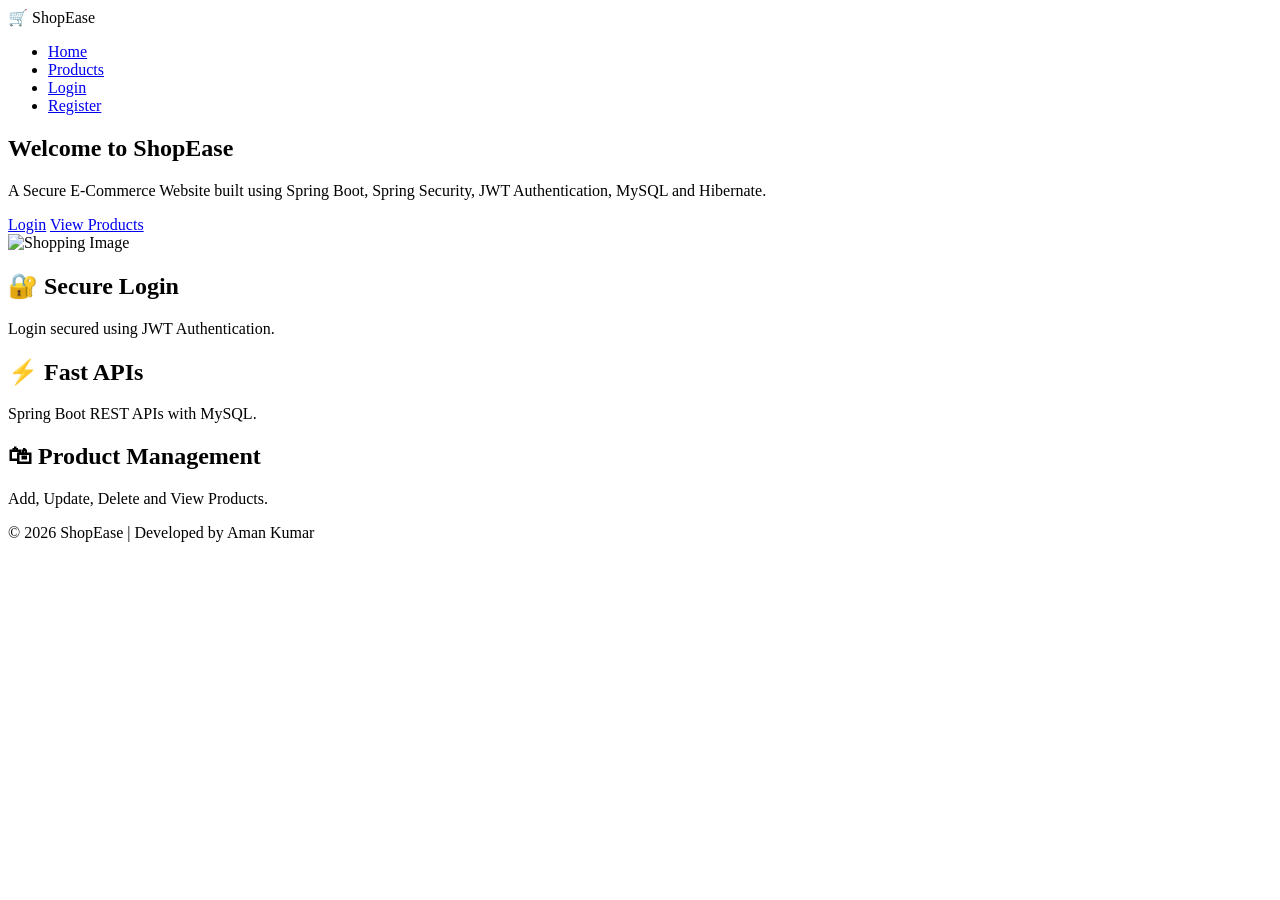
==== shopease/src/main/resources/static/index.html @ 99919be0 "Added frontend landing page" ====
<!DOCTYPE html>
<html lang="en">
<head>
    <meta charset="UTF-8">
    <meta name="viewport" content="width=device-width, initial-scale=1.0">
    <title>ShopEase</title>
    <link rel="stylesheet" href="css/style.css">
</head>
<body>

<nav class="navbar">
    <div class="logo">🛒 ShopEase</div>
    <ul class="menu">
        <li><a href="index.html">Home</a></li>
        <li><a href="products.html">Products</a></li>
        <li><a href="login.html">Login</a></li>
        <li><a href="register.html">Register</a></li>
    </ul>
</nav>

<section class="hero-section">
    <div class="left-section">
        <h1 class="main-heading">Welcome to ShopEase</h1>
        <p class="description">
            A Secure E-Commerce Website built using Spring Boot, Spring Security, JWT Authentication, MySQL and Hibernate.
        </p>
        <div class="button-section">
            <a href="login.html" class="login-button">Login</a>
            <a href="products.html" class="product-button">View Products</a>
        </div>
    </div>

    <div class="right-section">
        <img src="https://cdn-icons-png.flaticon.com/512/3081/3081559.png" alt="Shopping Image" class="hero-image">
    </div>
</section>

<section class="feature-section">
    <div class="feature-card">
        <h2>🔐 Secure Login</h2>
        <p>Login secured using JWT Authentication.</p>
    </div>

    <div class="feature-card">
        <h2>⚡ Fast APIs</h2>
        <p>Spring Boot REST APIs with MySQL.</p>
    </div>

    <div class="feature-card">
        <h2>🛍 Product Management</h2>
        <p>Add, Update, Delete and View Products.</p>
    </div>
</section>

<footer class="footer">
    © 2026 ShopEase | Developed by Aman Kumar
</footer>

</body>
</html>
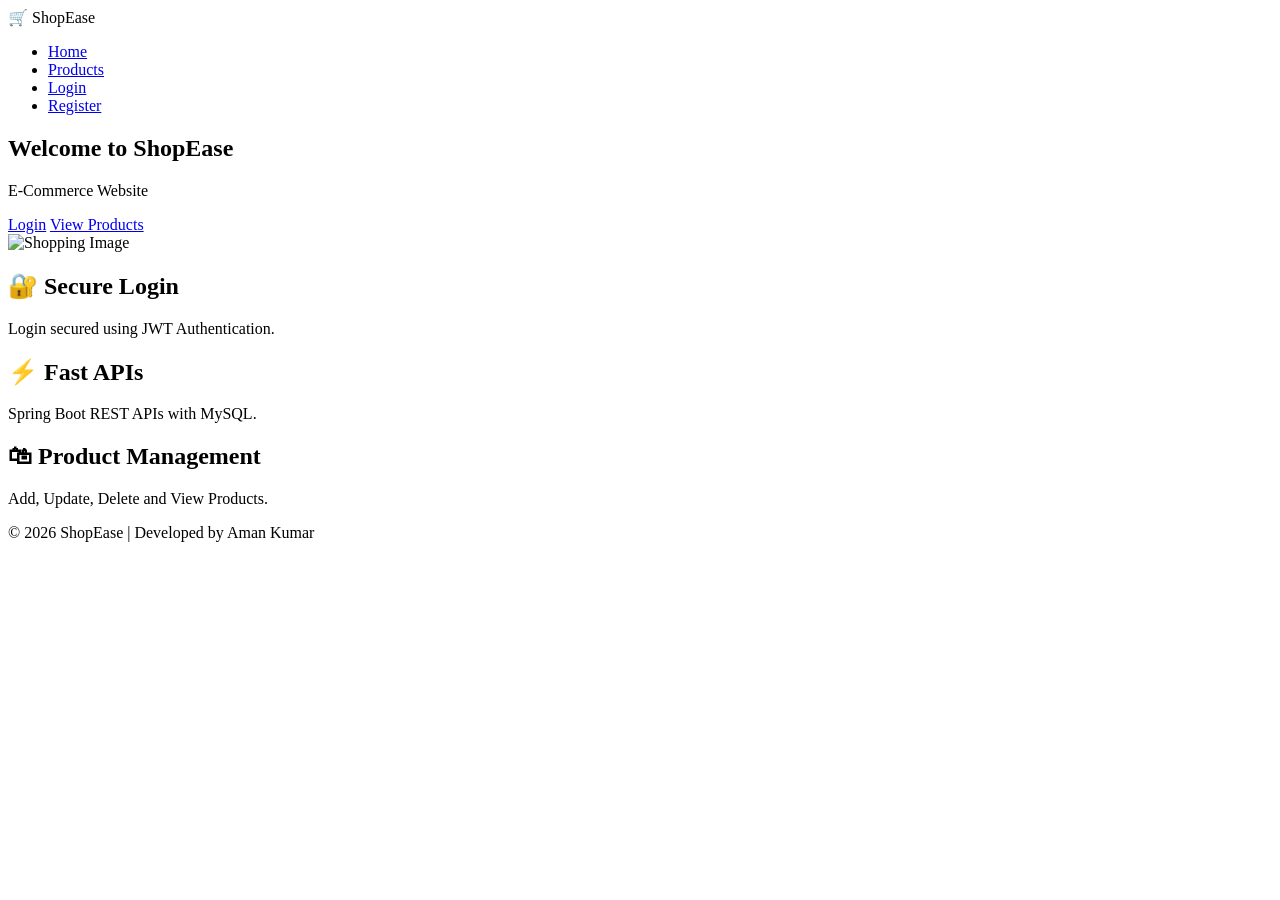
==== commit 4b8cd4d0: "Added Dashboard" ====
--- a/shopease/src/main/resources/static/index.html
+++ b/shopease/src/main/resources/static/index.html
@@ -22,7 +22,7 @@
     <div class="left-section">
         <h1 class="main-heading">Welcome to ShopEase</h1>
         <p class="description">
-            A Secure E-Commerce Website built using Spring Boot, Spring Security, JWT Authentication, MySQL and Hibernate.
+            E-Commerce Website
         </p>
         <div class="button-section">
             <a href="login.html" class="login-button">Login</a>
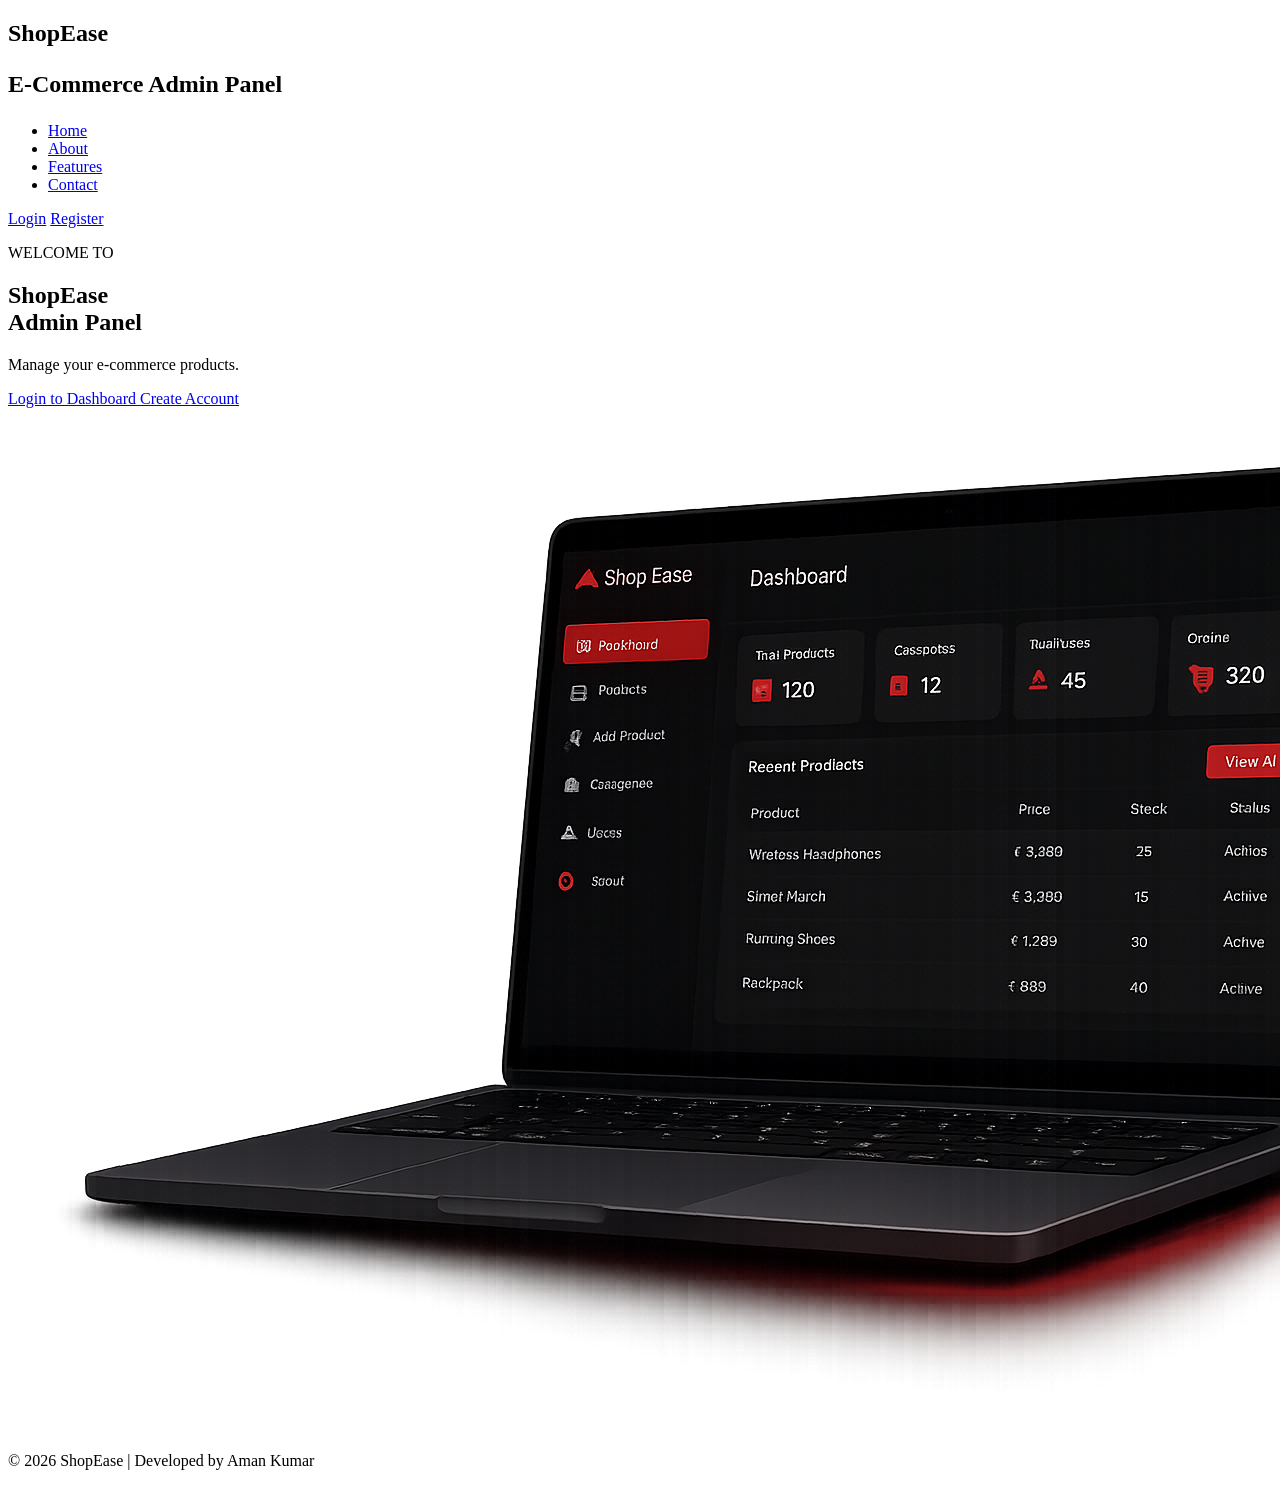
==== commit 858e22ac: "register page complete" ====
--- a/shopease/src/main/resources/static/index.html
+++ b/shopease/src/main/resources/static/index.html
@@ -3,57 +3,80 @@
 <head>
     <meta charset="UTF-8">
     <meta name="viewport" content="width=device-width, initial-scale=1.0">
-    <title>ShopEase</title>
+    <title>ShopEase Admin Panel</title>
     <link rel="stylesheet" href="css/style.css">
 </head>
 <body>
 
 <nav class="navbar">
-    <div class="logo">🛒 ShopEase</div>
+
+    <div class="logo">
+
+        <h2>
+            <span class="white">Shop</span><span class="red">Ease</span>
+            <p class="logo-text">E-Commerce Admin Panel</p>
+        </h2>
+
+
+    </div>
+
     <ul class="menu">
-        <li><a href="index.html">Home</a></li>
-        <li><a href="products.html">Products</a></li>
-        <li><a href="login.html">Login</a></li>
-        <li><a href="register.html">Register</a></li>
+        <li><a href="index.html" class="active">Home</a></li>
+        <li><a href="#">About</a></li>
+        <li><a href="#">Features</a></li>
+        <li><a href="#">Contact</a></li>
     </ul>
+
+    <div class="nav-buttons">
+        <a href="login.html" class="login-btn">Login</a>
+        <a href="register.html" class="register-btn">Register</a>
+    </div>
+
 </nav>
 
-<section class="hero-section">
-    <div class="left-section">
-        <h1 class="main-heading">Welcome to ShopEase</h1>
+<section class="hero">
+
+    <div class="hero-left">
+
+        <p class="welcome">WELCOME TO</p>
+
+        <h1>
+            <span class="white">Shop</span><span class="red">Ease</span><br>
+            Admin Panel
+        </h1>
+
         <p class="description">
-            E-Commerce Website
+            Manage your e-commerce products.
         </p>
-        <div class="button-section">
-            <a href="login.html" class="login-button">Login</a>
-            <a href="products.html" class="product-button">View Products</a>
+
+        <div class="hero-buttons">
+
+            <a href="login.html" class="dashboard-btn">
+                Login to Dashboard
+            </a>
+
+            <a href="register.html" class="account-btn">
+                Create Account
+            </a>
+
         </div>
+
     </div>
 
-    <div class="right-section">
-        <img src="https://cdn-icons-png.flaticon.com/512/3081/3081559.png" alt="Shopping Image" class="hero-image">
+    <div class="hero-right">
+
+        <img src="images/main.png.png" class="hero-image">
+
     </div>
+
 </section>
 
-<section class="feature-section">
-    <div class="feature-card">
-        <h2>🔐 Secure Login</h2>
-        <p>Login secured using JWT Authentication.</p>
-    </div>
+<footer>
 
-    <div class="feature-card">
-        <h2>⚡ Fast APIs</h2>
-        <p>Spring Boot REST APIs with MySQL.</p>
-    </div>
+    <p>
+        © 2026 <span class="red">ShopEase</span> | Developed by Aman Kumar
+    </p>
 
-    <div class="feature-card">
-        <h2>🛍 Product Management</h2>
-        <p>Add, Update, Delete and View Products.</p>
-    </div>
-</section>
-
-<footer class="footer">
-    © 2026 ShopEase | Developed by Aman Kumar
 </footer>
 
 </body>
